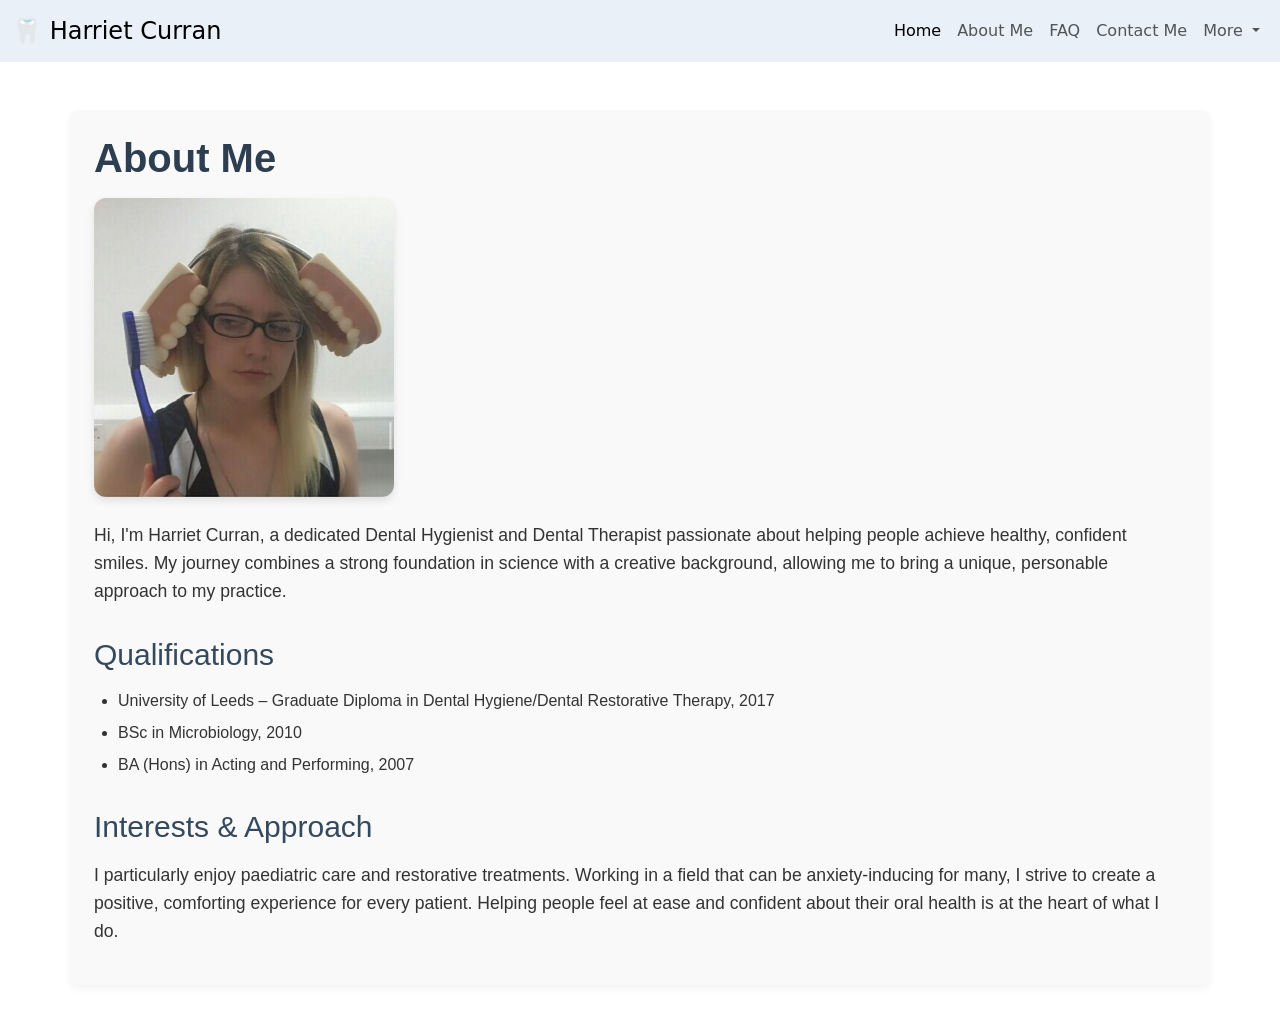
==== about-me.html @ cd7c53a1 "Started working on the about me page" ====
<!DOCTYPE html>
<html lang="en">
  <head>
    <link
      href="https://cdn.jsdelivr.net/npm/bootstrap@5.3.6/dist/css/bootstrap.min.css"
      rel="stylesheet"
      crossorigin="anonymous"
    />
    <link rel="stylesheet" href="src/style.css" />
    <script
      src="https://cdn.jsdelivr.net/npm/bootstrap@5.3.6/dist/js/bootstrap.bundle.min.js"
      crossorigin="anonymous"
    ></script>
    <meta charset="UTF-8" />
    <meta name="viewport" content="width=device-width, initial-scale=1" />
    <title>About Harriet Curran</title>
  </head>

  <body>
    <header>
      <nav class="navbar navbar-expand-lg">
        <div class="container-fluid">
          <a class="navbar-brand" href="#">🦷 Harriet Curran</a>
          <button
            class="navbar-toggler"
            type="button"
            data-bs-toggle="collapse"
            data-bs-target="#navbarNavDropdown"
            aria-controls="navbarNavDropdown"
            aria-expanded="false"
            aria-label="Toggle navigation"
          >
            <span class="navbar-toggler-icon"></span>
          </button>
          <div class="collapse navbar-collapse" id="navbarNavDropdown">
            <ul class="navbar-nav ms-auto">
              <li class="nav-item">
                <a class="nav-link active" href="/index.html">Home</a>
              </li>
              <li class="nav-item">
                <a class="nav-link" href="/about-me.html">About Me</a>
              </li>
              <li class="nav-item">
                <a class="nav-link" href="/FAQ.html">FAQ</a>
              </li>
              <li class="nav-item">
                <a class="nav-link" href="/contact.html">Contact Me</a>
              </li>
              <li class="nav-item dropdown">
                <a
                  class="nav-link dropdown-toggle"
                  href="#"
                  role="button"
                  data-bs-toggle="dropdown"
                  aria-expanded="false"
                >
                  More
                </a>
                <ul class="dropdown-menu">
                  <li><a class="dropdown-item" href="#">Action</a></li>
                  <li><a class="dropdown-item" href="#">Another action</a></li>
                  <li>
                    <a class="dropdown-item" href="#">Something else here</a>
                  </li>
                </ul>
              </li>
            </ul>
          </div>
        </div>
      </nav>
    </header>

    <main>
      <section id="about-me" class="container my-5">
        <h1>About Me</h1>
        <img src="/images/Harriet-teeth.jpg" alt="Harriet with Teeth" />
        <p>
          Hi, I'm Harriet Curran, a dedicated Dental Hygienist and Dental
          Therapist passionate about helping people achieve healthy, confident
          smiles. My journey combines a strong foundation in science with a
          creative background, allowing me to bring a unique, personable
          approach to my practice.
        </p>

        <h2>Qualifications</h2>
        <ul>
          <li>
            University of Leeds – Graduate Diploma in Dental Hygiene/Dental
            Restorative Therapy, 2017
          </li>
          <li>BSc in Microbiology, 2010</li>
          <li>BA (Hons) in Acting and Performing, 2007</li>
        </ul>

        <h2>Interests & Approach</h2>
        <p>
          I particularly enjoy paediatric care and restorative treatments.
          Working in a field that can be anxiety-inducing for many, I strive to
          create a positive, comforting experience for every patient. Helping
          people feel at ease and confident about their oral health is at the
          heart of what I do.
        </p>
      </section>
    </main>
  </body>
</html>
---- src/style.css ----
/* Header image styling */
.header-image {
  width: 100%;
  height: 250px;
  object-fit: cover;
  display: block;
}

/* Spacing below the header */
header {
  margin-bottom: 20px;
}

/* Responsive header image height */
@media (max-width: 768px) {
  .header-image {
    height: 150px;
  }
}

@media (max-width: 480px) {
  .header-image {
    height: 120px;
  }
}

/* Heading styles */
h2 {
  font-size: 24px;
  font-weight: 500;
}

@media (min-width: 992px) {
  h2 {
    font-size: 30px;
  }
}

/* About Me section styles */
#about-me {
  font-family: "Segoe UI", Tahoma, Geneva, Verdana, sans-serif;
  color: #333;
  background: #f9f9f9;
  padding: 1.5rem;
  border-radius: 8px;
  box-shadow: 0 4px 8px rgb(0 0 0 / 0.05);
}

/* About Me image */
#about-me img {
  max-width: 300px;
  height: auto;
  border-radius: 12px;
  margin-bottom: 1.5rem;
  box-shadow: 0 4px 8px rgba(0, 0, 0, 0.1);
  display: block;
}

#about-me h1 {
  font-weight: 700;
  margin-bottom: 1rem;
  color: #2c3e50;
}

#about-me h2 {
  margin-top: 2rem;
  margin-bottom: 1rem;
  color: #34495e;
}

#about-me p {
  font-size: 1.1rem;
  line-height: 1.6;
}

#about-me ul {
  list-style-type: disc;
  padding-left: 1.5rem;
}

#about-me ul li {
  margin-bottom: 0.5rem;
  font-size: 1rem;
}

/* Navbar tweaks */
nav.navbar {
  background-color: #e9f0f7;
}

nav.navbar .navbar-brand {
  font-size: 1.5rem;
}
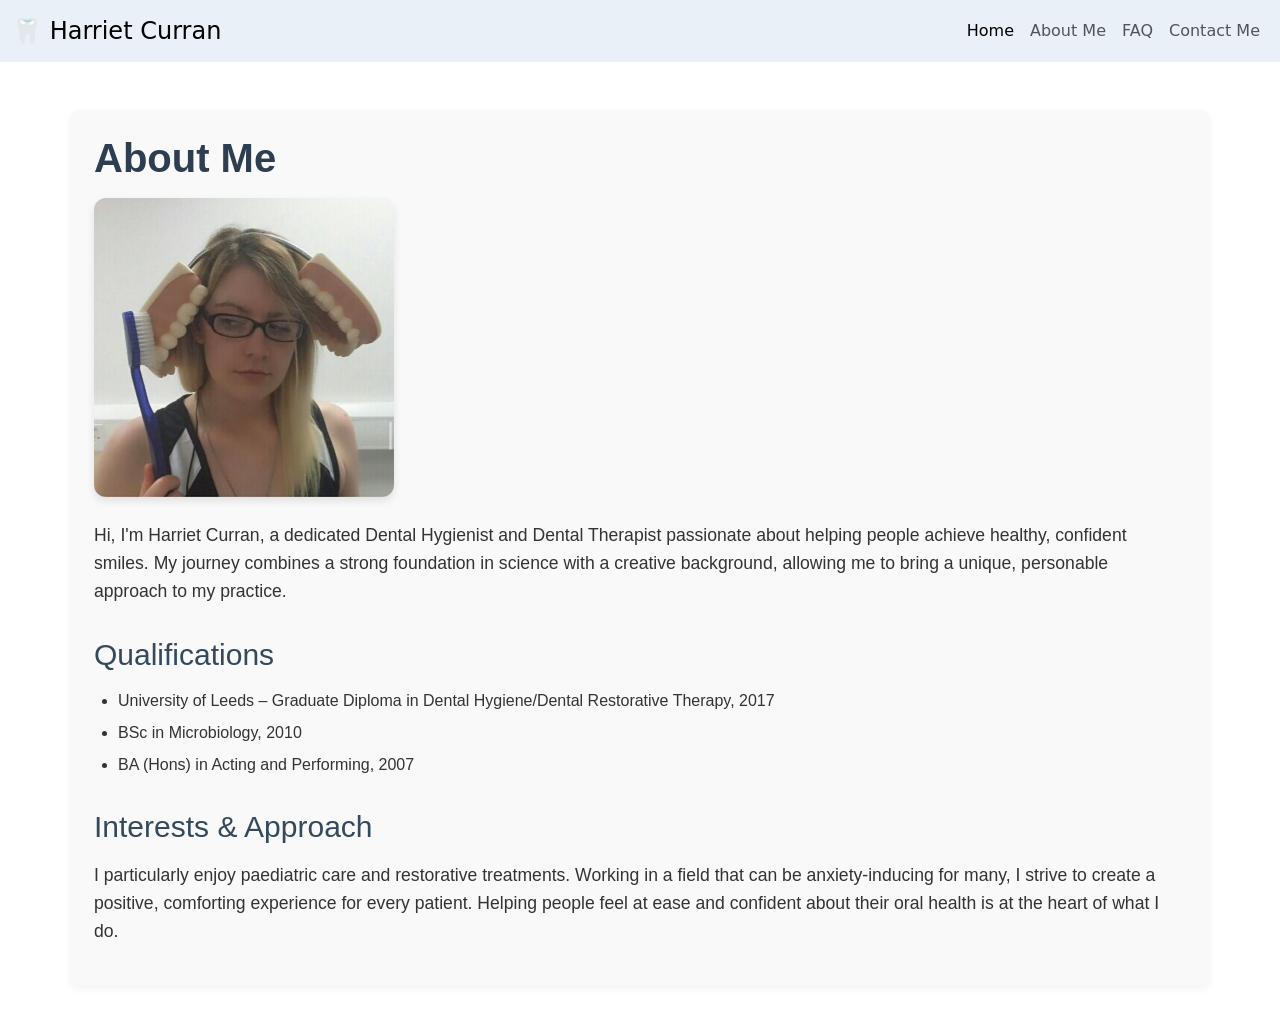
==== commit 422e2141: "Added FAQ Page and Contact page" ====
--- a/about-me.html
+++ b/about-me.html
@@ -46,24 +46,6 @@
               <li class="nav-item">
                 <a class="nav-link" href="/contact.html">Contact Me</a>
               </li>
-              <li class="nav-item dropdown">
-                <a
-                  class="nav-link dropdown-toggle"
-                  href="#"
-                  role="button"
-                  data-bs-toggle="dropdown"
-                  aria-expanded="false"
-                >
-                  More
-                </a>
-                <ul class="dropdown-menu">
-                  <li><a class="dropdown-item" href="#">Action</a></li>
-                  <li><a class="dropdown-item" href="#">Another action</a></li>
-                  <li>
-                    <a class="dropdown-item" href="#">Something else here</a>
-                  </li>
-                </ul>
-              </li>
             </ul>
           </div>
         </div>
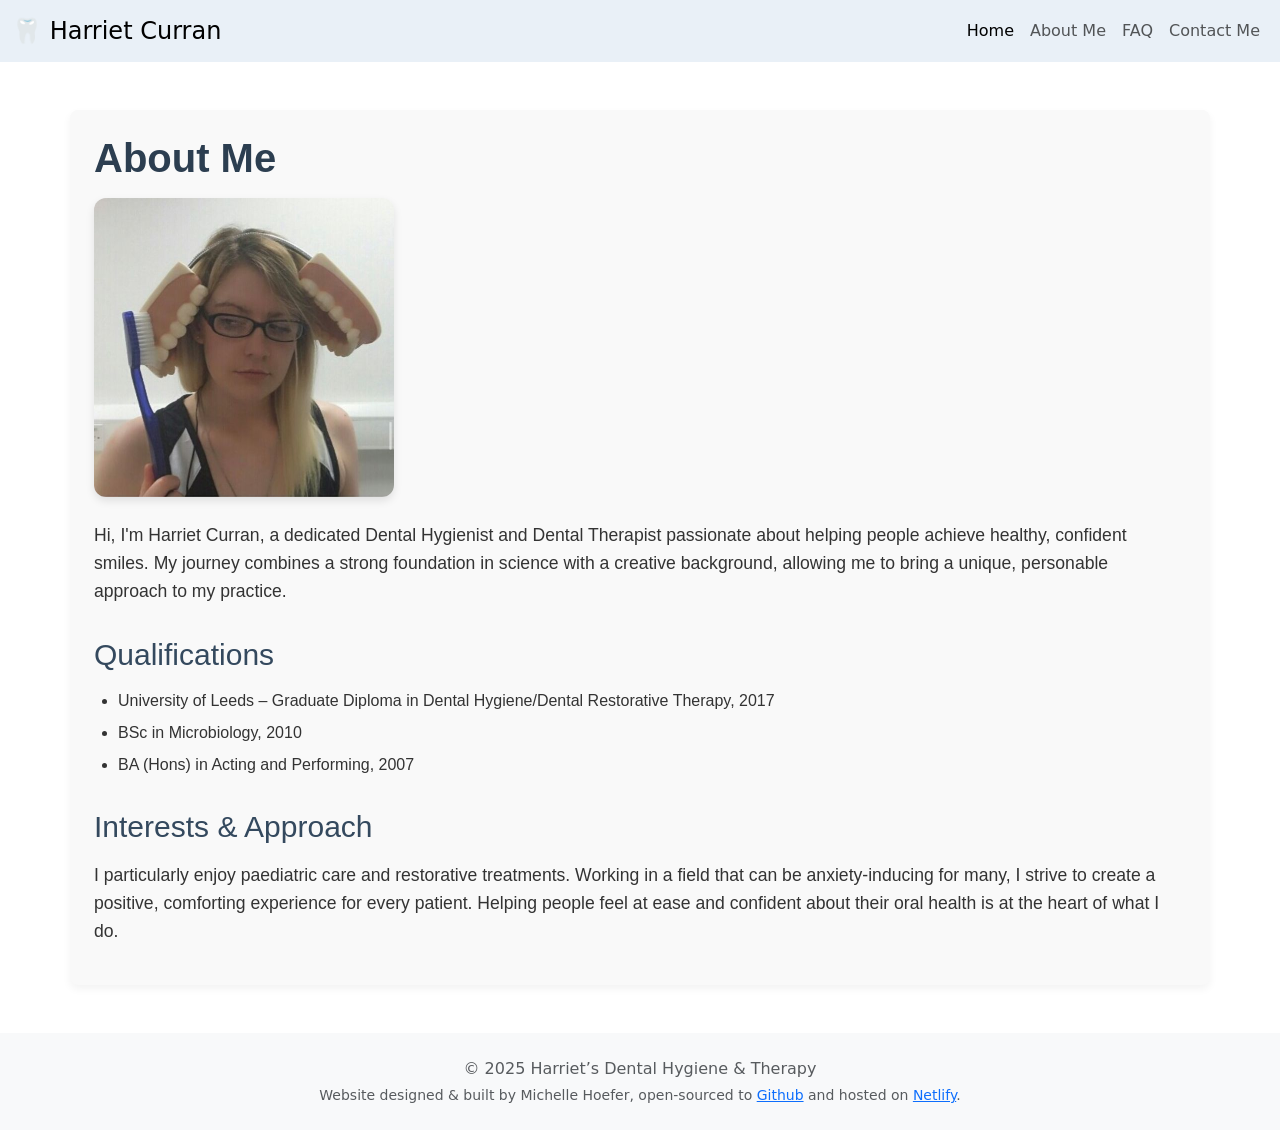
==== commit bf364393: "Added footer to all pages." ====
--- a/about-me.html
+++ b/about-me.html
@@ -84,5 +84,21 @@
         </p>
       </section>
     </main>
+    <footer class="bg-body-tertiary text-center text-muted py-4 mt-5">
+      <div class="container">
+        <p class="mb-1">© 2025 Harriet’s Dental Hygiene & Therapy</p>
+        <p class="mb-0 small">
+          Website designed & built by Michelle Hoefer, open-sourced to
+          <a href="https://github.com/MichelleHoefer/harriet-curran-webpage"
+            >Github</a
+          >
+          and hosted on
+          <a
+            href="https://app.netlify.com/teams/michellehoefer/projects?visibility=public"
+            >Netlify</a
+          >.
+        </p>
+      </div>
+    </footer>
   </body>
 </html>
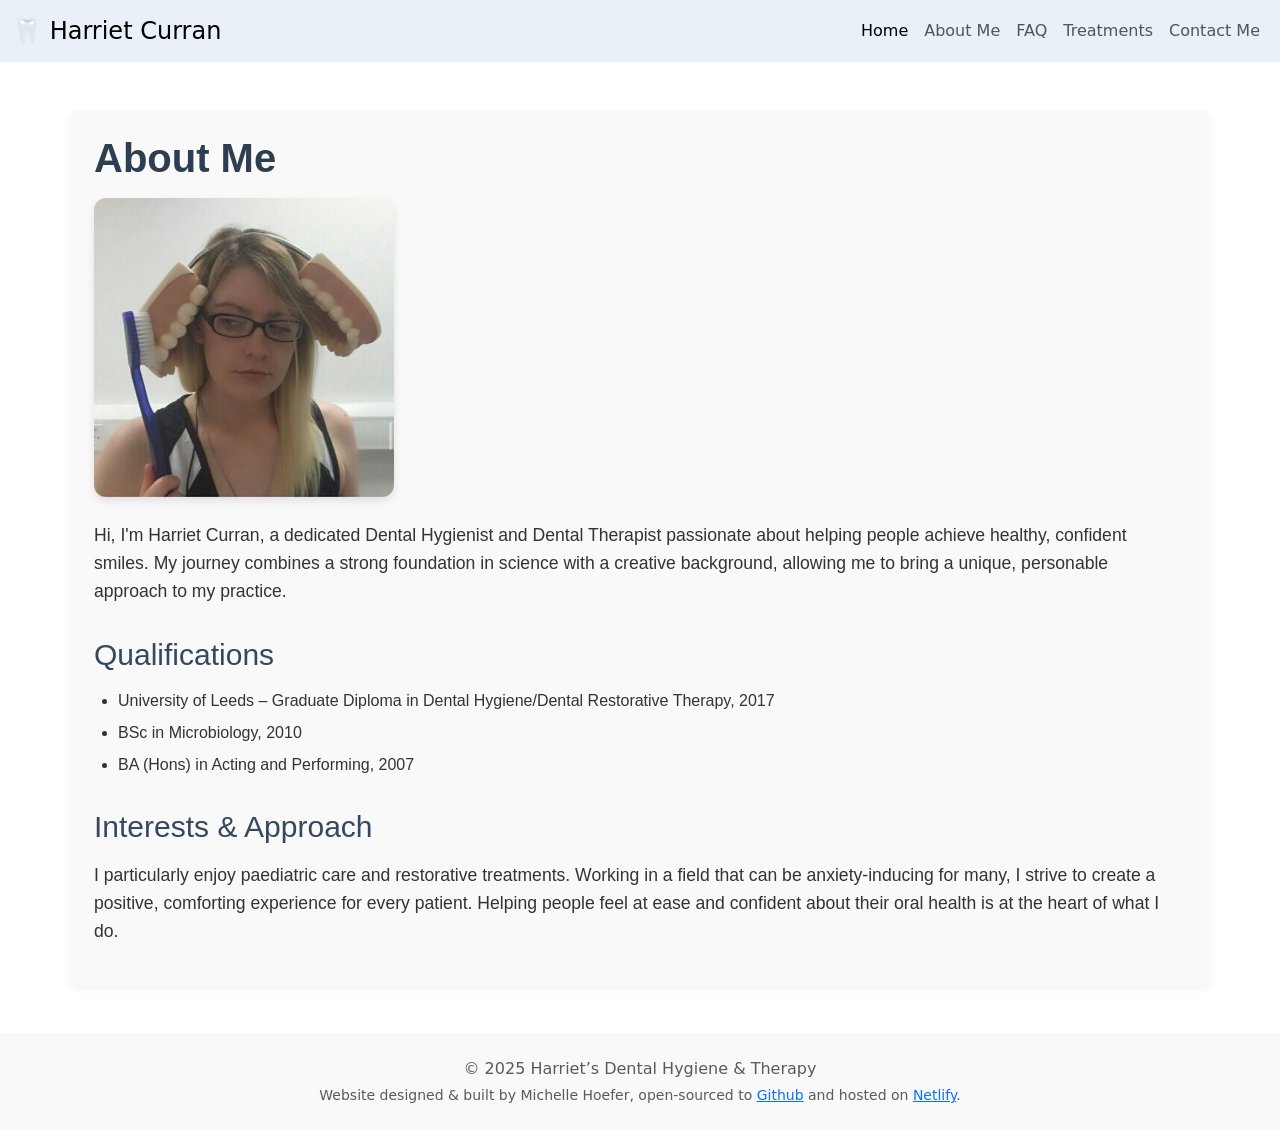
==== commit cde980a0: "Added a Treatments page" ====
--- a/about-me.html
+++ b/about-me.html
@@ -42,6 +42,9 @@
               </li>
               <li class="nav-item">
                 <a class="nav-link" href="/FAQ.html">FAQ</a>
+              </li>
+              <li class="nav-item">
+                <a class="nav-link" href="/work.html">Treatments</a>
               </li>
               <li class="nav-item">
                 <a class="nav-link" href="/contact.html">Contact Me</a>
--- a/src/style.css
+++ b/src/style.css
@@ -83,7 +83,14 @@
   font-size: 1rem;
 }
 
-/* Navbar tweaks */
+.treatment-img {
+  width: 100%;
+  height: 300px;
+  object-fit: cover;
+  border-radius: 10px;
+  box-shadow: 0 4px 12px rgba(0, 0, 0, 0.1);
+}
+
 nav.navbar {
   background-color: #e9f0f7;
 }
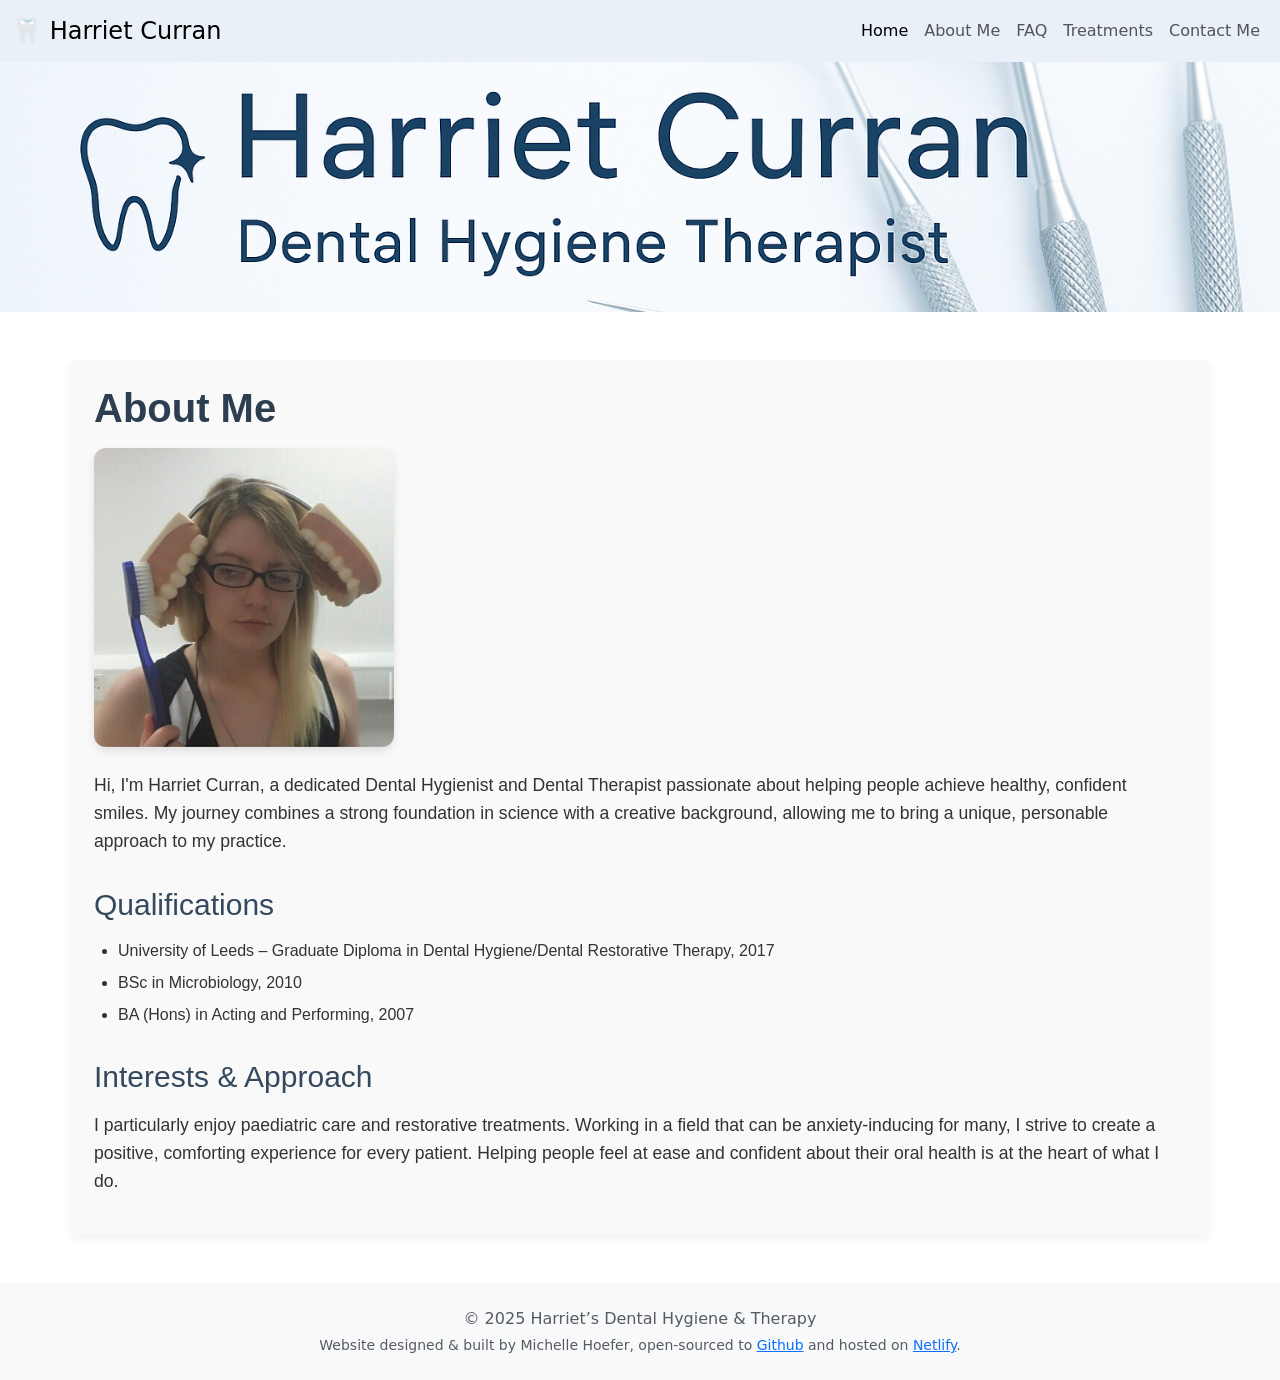
==== commit 46333414: "added banner to all pages. waiting for pics of Harriet's work to add." ====
--- a/about-me.html
+++ b/about-me.html
@@ -53,6 +53,11 @@
           </div>
         </div>
       </nav>
+      <img
+        src="/images/harriet-banner.png"
+        alt="Harriet Banner"
+        class="header-image"
+      />
     </header>
 
     <main>
